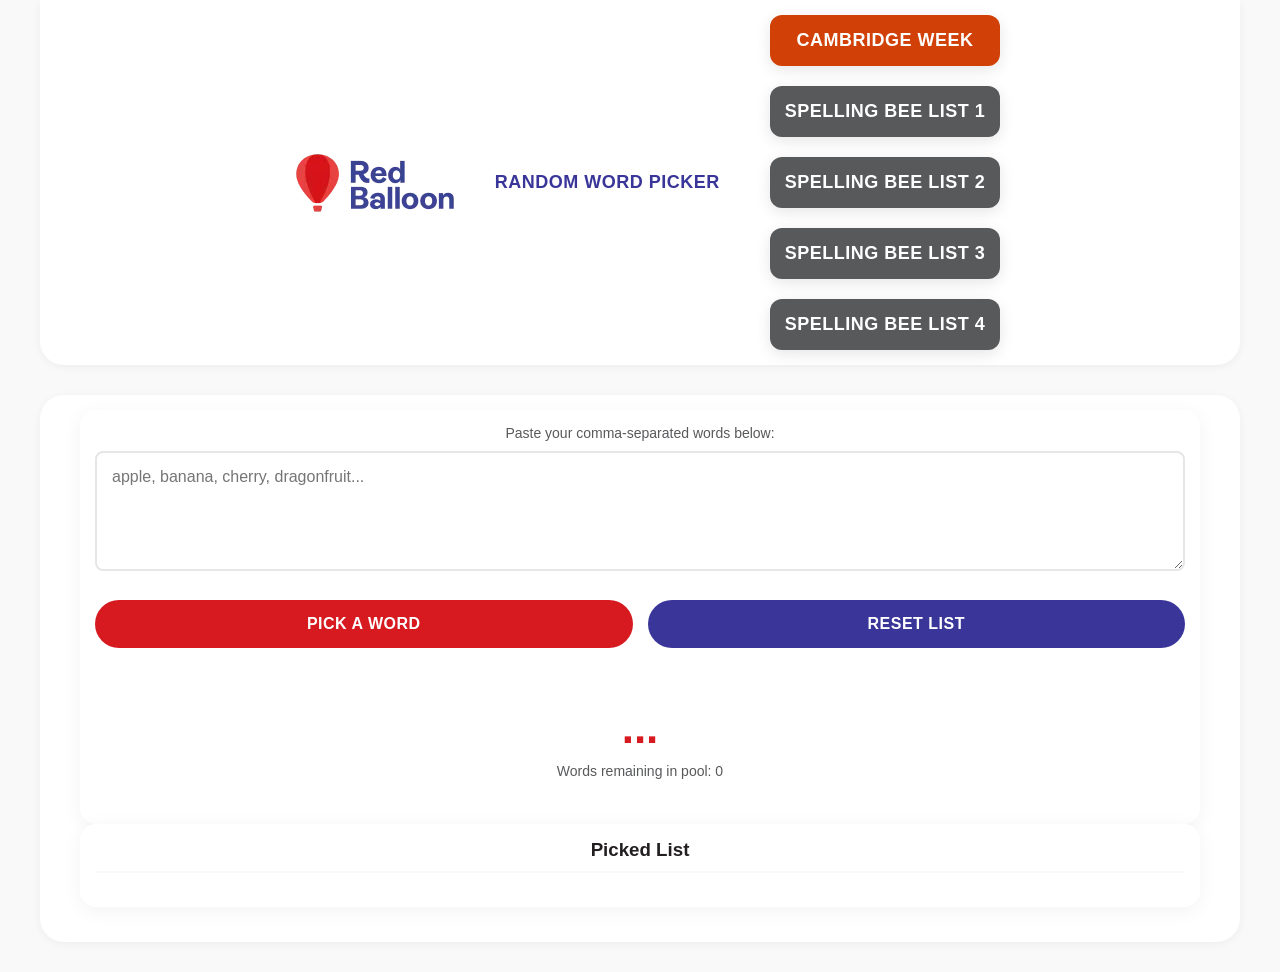
==== index.html @ e054a5a8 "Refactor HTML layout for header and home page Reorganized HTML structure by moving header and home p" ====
<!DOCTYPE html>
<html lang="en">
<head>
    <meta charset="UTF-8">
    <meta name="viewport" content="width=device-width, initial-scale=1.0">
    <title>Random Word Picker</title>
    <link rel="stylesheet" href="style.css">
</head>
<body>
    <header>
        <div class="header-logos">
            <img class="logo-rb" src="./Logo-Header.png" alt="Red Balloon Logo">
            <h1 id="header-title">Random Word Picker</h1>
            <br></br>
            <div class="menu-grid">
                <button class="menu-btn cambridge-week-btn" onclick="goToMenu('cambridge-week')">Cambridge Week</button>
                <button class="menu-btn spelling-bee-btn" onclick="goToMenu('spelling-bee-1')">Spelling Bee List 1</button>
                <button class="menu-btn spelling-bee-btn" onclick="goToMenu('spelling-bee-2')">Spelling Bee List 2</button>
                <button class="menu-btn spelling-bee-btn" onclick="goToMenu('spelling-bee-3')">Spelling Bee List 3</button>
                <button class="menu-btn spelling-bee-btn" onclick="goToMenu('spelling-bee-4')">Spelling Bee List 4</button>
            </div>
        </div>
    </header>

    <!-- HOME PAGE -->
    <div id="home-page" class="page-container">
        <div class="home-content">
            <div class="picker-section">
            <p class="instruction">Paste your comma-separated words below:</p>
            <textarea id="wordInput" placeholder="apple, banana, cherry, dragonfruit..."></textarea>
            
            <div class="controls">
                <button class="btn-pick" onclick="pickWord()">Pick a Word</button>
                <button class="btn-reset" onclick="resetPool()">Reset List</button>
            </div>

            <div id="result-container">
                <div id="result">...</div>
                <div id="counter">Words remaining in pool: 0</div>
            </div>
        </div>

        <div class="history-section">
            <h3>Picked List</h3>
            <ul id="pickedList"></ul>
        </div>
        </div>
    </div>

    <!-- MENU PAGE (Level Selection) -->
    <div id="menu-page" class="page-container" style="display: none;">
        <div class="menu-content">
            <h2 id="menu-title">Select a Level</h2>
            <div class="level-buttons" id="level-buttons-container">
                <!-- Dynamically populated -->
            </div>
            <button class="btn-back" onclick="goHome()">← Back to Home</button>
        </div>
    </div>

    <!-- PRACTICE TYPE PAGE (Practice 1, Practice 2, Championship) -->
    <div id="practice-type-page" class="page-container" style="display: none;">
        <div class="menu-content">
            <h2 id="practice-type-title">Select Practice Type</h2>
            <div class="practice-type-buttons" id="practice-type-container">
                <!-- Dynamically populated with Practice 1, Practice 2, Championship -->
            </div>
            <button class="btn-back" onclick="goToMenu(currentMenu)">← Back to Levels</button>
        </div>
    </div>

    <!-- PRACTICE PAGE (Word Picker) -->
    <div id="practice-page" class="page-container" style="display: none;">
        <div class="main-container">
            <div class="picker-section">
                <p class="instruction">Paste your comma-separated words below:</p>
                <textarea id="wordInput" placeholder="apple, banana, cherry, dragonfruit..."></textarea>
                
                <div class="controls">
                    <button class="btn-pick" onclick="pickWord()">Pick a Word</button>
                    <button class="btn-reset" onclick="resetPool()">Reset List</button>
                </div>

                <div id="result-container">
                    <div id="result">...</div>
                    <div id="counter">Words remaining in pool: 0</div>
                </div>
            </div>

            <div class="history-section">
                <h3>Picked List</h3>
                <ul id="pickedList"></ul>
            </div>
        </div>

        <div class="practice-nav">
            <button class="btn-back" id="practice-back-btn" onclick="goBackFromPractice()">← Back</button>
        </div>
    </div>

    <script>
        // ===== STATE MANAGEMENT =====
        let currentPage = 'home';
        let currentMenu = null;
        let currentLevel = null;
        let wordPool = [];
        let pickedWords = [];

        // ===== WORD LISTS DATA =====
        const wordDatabase = {
            'cambridge-week': {
                name: 'Cambridge Week',
                levels: {
                    'J1-J2': 'Big Ben, Cambridge, England, football, guards, island, king, London, marmalade, queen, rain, Shakespeare, tea, underground, Victoria, Wales, Yorkshire, Hogwarts, royal, rugby',
                    'TA-T2': 'Big Ben, Cambridge, crown, England, football, fish and chips, guards, island, king, London, marmalade, queen, rain, royal, rugby, Shakespeare, tea, underground, Victoria, Wales, Yorkshire, Hogwarts',
                    'T3-T6': 'flat, lift, lorry, biscuit, chips, crisps, holidays, queue, torch, rubber, football, trousers, petrol, chemist, postman, tube, zebra crossing, timetable, garden, dummy, nappy, tap, jumper'
                }
            },
            'spelling-bee-1': {
                name: 'Spelling Bee List 1',
                levels: {
                    'J1': {
                        'Practice 1': 'one, two, three, four, five, eight, eleven, twelve, thirteen, fourteen, fifteen, sixteen, seventeen, nineteen, twenty, brother, sister, grandfather, grandmother, dad, mum, pencil, desk, book, table',
                        'Practice 2': 'black, orange, brown, white, yellow, green T-shirt, purple crayon, red bike, blue bag, grey chair, pink sofa, watch, eraser, elephant, ice cream, umbrella, horse, cow, apple, sitting room, dining room, bathroom, bedroom, kitchen, garage',
                        'Championship': 'one, two, three, four, five, eight, eleven, twelve, thirteen, fourteen, fifteen, sixteen, seventeen, nineteen, twenty, brother, sister, grandfather, grandmother, dad, mum, pencil, desk, book, table, black, orange, brown, white, yellow, green T-shirt, purple crayon, red bike, blue bag, grey chair, pink sofa, watch, eraser, elephant, ice cream, umbrella, horse, cow, apple, sitting room, dining room, bathroom, bedroom, kitchen, garage',
                    },
                    'J2': {
                        'Practice 1': 'Sorry\, I couldn\'t put all the words in the list yet. If you would like to help, please type these list and send me them.',
                        'Practice 2': 'Sorry\, I couldn\'t put all the words in the list yet. If you would like to help, please type these list and send me them.',
                        'Championship': 'Sorry\, I couldn\'t put all the words in the list yet. If you would like to help, please type these list and send me them.'
                    },
                    'TA': {
                        'Practice 1': 'Sorry\, I couldn\'t put all the words in the list yet. If you would like to help, please type these list and send me them.',
                        'Practice 2': 'Sorry\, I couldn\'t put all the words in the list yet. If you would like to help, please type these list and send me them.',
                        'Championship': 'Sorry\, I couldn\'t put all the words in the list yet. If you would like to help, please type these list and send me them.'
                    },
                    'T1': {
                        'Practice 1': 'Sorry\, I couldn\'t put all the words in the list yet. If you would like to help, please type these list and send me them.',
                        'Practice 2': 'Sorry\, I couldn\'t put all the words in the list yet. If you would like to help, please type these list and send me them.',
                        'Championship': 'Sorry\, I couldn\'t put all the words in the list yet. If you would like to help, please type these list and send me them.'
                    },
                    'T2': {
                        'Practice 1': 'Sorry\, I couldn\'t put all the words in the list yet. If you would like to help, please type these list and send me them.',
                        'Practice 2': 'Sorry\, I couldn\'t put all the words in the list yet. If you would like to help, please type these list and send me them.',
                        'Championship': 'Sorry\, I couldn\'t put all the words in the list yet. If you would like to help, please type these list and send me them.'
                    }
                }
            },
            'spelling-bee-2': {
                name: 'Spelling Bee List 2',
                levels: {
                    'J1': {
                        'Practice 1': 'Sorry\, I couldn\'t put all the words in the list yet. If you would like to help, please type these list and send me them.',
                        'Practice 2': 'Sorry\, I couldn\'t put all the words in the list yet. If you would like to help, please type these list and send me them.',
                        'Championship': 'Sorry\, I couldn\'t put all the words in the list yet. If you would like to help, please type these list and send me them.'
                    },
                    'J2': {
                        'Practice 1': 'Sorry\, I couldn\'t put all the words in the list yet. If you would like to help, please type these list and send me them.',
                        'Practice 2': 'Sorry\, I couldn\'t put all the words in the list yet. If you would like to help, please type these list and send me them.',
                        'Championship': 'Sorry\, I couldn\'t put all the words in the list yet. If you would like to help, please type these list and send me them.'
                    },
                    'TA': {
                        'Practice 1': 'Sorry\, I couldn\'t put all the words in the list yet. If you would like to help, please type these list and send me them.',
                        'Practice 2': 'Sorry\, I couldn\'t put all the words in the list yet. If you would like to help, please type these list and send me them.',
                        'Championship': 'Sorry\, I couldn\'t put all the words in the list yet. If you would like to help, please type these list and send me them.'
                    },
                    'T1': {
                        'Practice 1': 'Sorry\, I couldn\'t put all the words in the list yet. If you would like to help, please type these list and send me them.',
                        'Practice 2': 'Sorry\, I couldn\'t put all the words in the list yet. If you would like to help, please type these list and send me them.',
                        'Championship': 'Sorry\, I couldn\'t put all the words in the list yet. If you would like to help, please type these list and send me them.'
                    },
                    'T2': {
                        'Practice 1': 'meals, sugar, throat, useful, creative, nervous, healthy, sweeter than, busier than, more dangerous, farther, worse, faster, as tasty as, as good as, more fluently than, more slowly, do badly in Science, do well in Portuguese, make friends easily, make fun of friends, take a nap, take care of, take trips to, Bruce used to work.',
                        'Practice 2': 'never used to watch, didn\'t use to be, Where did you use to live?, started writing songs, became famous, felt lonely, was a Star Trek fan, worked at Starbucks, were friends, about ten hours, over twenty songs, under eighteen years old, in the universe, in the world, on Earth, on the fifth floor, in 1983, in three weeks, on February 21st, on Monday morning, the largest hot dog, the heaviest man, the least expensive restaurant, the furthest galaxy, the worst album',
                        'Championship': 'meals, sugar, throat, useful, creative, nervous, healthy, sweeter than, busier than, more dangerous, farther, worse, faster, as tasty as, as good as, more fluently than, more slowly, do badly in Science, do well in Portuguese, make friends easily, , make fun of friends, take a nap, take care of, take trips to, Bruce used to work., never used to watch, didn\'t use to be, Where did you use to live?, started writing songs, became famous, felt lonely, was a Star Trek fan, worked at Starbucks, were friends, about ten hours, over twenty songs, under eighteen years old, in the universe, in the world, on Earth, on the fifth floor, in 1983, in three weeks, on February 21st, on Monday morning, the largest hot dog, the heaviest man, the least expensive restaurant, the furthest galaxy, the worst album'
                    }
                }
            },
            'spelling-bee-3': {
                name: 'Spelling Bee List 3',
                levels: {
                    'J1': {
                        'Practice 1': 'Sorry\, I couldn\'t put all the words in the list yet. If you would like to help, please type these list and send me them.',
                        'Practice 2': 'Sorry\, I couldn\'t put all the words in the list yet. If you would like to help, please type these list and send me them.',
                        'Championship': 'Sorry\, I couldn\'t put all the words in the list yet. If you would like to help, please type these list and send me them.'
                    },
                    'J2': {
                        'Practice 1': 'Sorry\, I couldn\'t put all the words in the list yet. If you would like to help, please type these list and send me them.',
                        'Practice 2': 'Sorry\, I couldn\'t put all the words in the list yet. If you would like to help, please type these list and send me them.',
                        'Championship': 'Sorry\, I couldn\'t put all the words in the list yet. If you would like to help, please type these list and send me them.'
                    },
                    'TA': {
                        'Practice 1': 'Sorry\, I couldn\'t put all the words in the list yet. If you would like to help, please type these list and send me them.',
                        'Practice 2': 'Sorry\, I couldn\'t put all the words in the list yet. If you would like to help, please type these list and send me them.',
                        'Championship': 'Sorry\, I couldn\'t put all the words in the list yet. If you would like to help, please type these list and send me them.'
                    },
                    'T1': {
                        'Practice 1': 'Sorry\, I couldn\'t put all the words in the list yet. If you would like to help, please type these list and send me them.',
                        'Practice 2': 'Sorry\, I couldn\'t put all the words in the list yet. If you would like to help, please type these list and send me them.',
                        'Championship': 'Sorry\, I couldn\'t put all the words in the list yet. If you would like to help, please type these list and send me them.'
                    },
                    'T2': {
                        'Practice 1': 'Sorry\, I couldn\'t put all the words in the list yet. If you would like to help, please type these list and send me them.',
                        'Practice 2': 'Sorry\, I couldn\'t put all the words in the list yet. If you would like to help, please type these list and send me them.',
                        'Championship': 'Sorry\, I couldn\'t put all the words in the list yet. If you would like to help, please type these list and send me them.'
                    }
                }
            },
            'spelling-bee-4': {
                name: 'Spelling Bee List 4',
                levels: {
                    'J1': {
                        'Practice 1': 'Sorry\, I couldn\'t put all the words in the list yet. If you would like to help, please type these list and send me them.',
                        'Practice 2': 'Sorry\, I couldn\'t put all the words in the list yet. If you would like to help, please type these list and send me them.',
                        'Championship': 'Sorry\, I couldn\'t put all the words in the list yet. If you would like to help, please type these list and send me them.'
                    },
                    'J2': {
                        'Practice 1': 'Sorry\, I couldn\'t put all the words in the list yet. If you would like to help, please type these list and send me them.',
                        'Practice 2': 'Sorry\, I couldn\'t put all the words in the list yet. If you would like to help, please type these list and send me them.',
                        'Championship': 'Sorry\, I couldn\'t put all the words in the list yet. If you would like to help, please type these list and send me them.'
                    },
                    'TA': {
                        'Practice 1': 'pinapple, papaya, apple, a lot of juice, bread, butter, cake, milkshake, carrot, cereal, cheese, French fries, chicken, egg, castle, cookie, olive oil, a ham sandwich, some pasta, chocolate powder, orange, a few potatoes, strawberry, ice cream, lettuce',
                        'Practice 2': 'sugar, a tea spoon, three boxes, fork, glass, electric bike, bag, a can, a carton on milk, packet, bowl, slice, a cup of flour, knife, day trip, guided tour, go on a cruise, sightseeing, take a boat ride, souvenir, theme park, holographic phone, self-driving car, VR glasses, cleaning robot',
                        'Championship': 'pinapple, papaya, apple, a lot of juice, bread, butter, cake, milkshake, carrot, cereal, cheese, French fries, chicken, egg, castle, cookie, olive oil, a ham sandwich, some pasta, chocolate powder, orange, a few potatoes, strawberry, ice cream, lettuce, sugar, a tea spoon, three boxes, fork, glass, electric bike, bag, a can, a carton on milk, packet, bowl, slice, a cup of flour, knife, day trip, guided tour, go on a cruise, sightseeing, take a boat ride, souvenir, theme park, holographic phone, self-driving car, VR glasses, cleaning robot'
                    },
                    'T1': {
                        'Practice 1': 'Sorry\, I couldn\'t put all the words in the list yet. If you would like to help, please type these list and send me them.',
                        'Practice 2': 'Sorry\, I couldn\'t put all the words in the list yet. If you would like to help, please type these list and send me them.',
                        'Championship': 'Sorry\, I couldn\'t put all the words in the list yet. If you would like to help, please type these list and send me them.'
                    },
                    'T2': {
                        'Practice 1': 'Sorry\, I couldn\'t put all the words in the list yet. If you would like to help, please type these list and send me them.',
                        'Practice 2': 'Sorry\, I couldn\'t put all the words in the list yet. If you would like to help, please type these list and send me them.',
                        'Championship': 'Sorry\, I couldn\'t put all the words in the list yet. If you would like to help, please type these list and send me them.'
                    }
                }
            }
        };

        // ===== PAGE NAVIGATION =====
        function showPage(pageName) {
            document.getElementById('home-page').style.display = 'none';
            document.getElementById('menu-page').style.display = 'none';
            document.getElementById('practice-type-page').style.display = 'none';
            document.getElementById('practice-page').style.display = 'none';

            if (pageName === 'home') {
                document.getElementById('home-page').style.display = 'block';
                document.getElementById('header-title').textContent = 'Random Word Picker';
            } else if (pageName === 'menu') {
                document.getElementById('menu-page').style.display = 'block';
            } else if (pageName === 'practice-type') {
                document.getElementById('practice-type-page').style.display = 'block';
            } else if (pageName === 'practice') {
                document.getElementById('practice-page').style.display = 'block';
            }

            currentPage = pageName;
        }

        function goHome() {
            showPage('home');
        }

        function goToMenu(menuId) {
            currentMenu = menuId;
            const menuData = wordDatabase[menuId];
            
            if (!menuData) {
                console.error('Menu not found:', menuId);
                return;
            }

            // Update title
            document.getElementById('menu-title').textContent = `${menuData.name} - Select a Level`;
            document.getElementById('header-title').textContent = menuData.name;

            // Generate level buttons
            const container = document.getElementById('level-buttons-container');
            container.innerHTML = '';

            for (const level in menuData.levels) {
                const btn = document.createElement('button');
                btn.className = 'level-btn';
                btn.id = `level-${level.toLowerCase().replace(/[^a-z0-9]/g, '-')}`;
                btn.textContent = level;
                // Cambridge Week goes directly to practice, others go to practice type selection
                if (menuId === 'cambridge-week') {
                    btn.onclick = () => goToPracticeFromLevel(menuId, level);
                } else {
                    btn.onclick = () => goToPracticeType(menuId, level);
                }
                container.appendChild(btn);
            }

            showPage('menu');
        }

        function goToPracticeFromLevel(menuId, level) {
            currentMenu = menuId;
            currentLevel = level;
            const menuData = wordDatabase[menuId];
            const words = menuData.levels[level];

            // Update header
            document.getElementById('header-title').textContent = `${menuData.name} - ${level}`;

            // Load words into textarea
            document.getElementById('wordInput').value = words;
            wordPool = [];
            pickedWords = [];
            document.getElementById('result').innerText = '...';
            updateUI();

            showPage('practice');
        }

        function goToPracticeType(menuId, level) {
            currentMenu = menuId;
            currentLevel = level;
            const menuData = wordDatabase[menuId];

            if (!menuData || !menuData.levels[level]) {
                console.error('Menu or level not found');
                return;
            }

            // Update title
            document.getElementById('practice-type-title').textContent = `${menuData.name} - ${level} - Select Practice Type`;
            document.getElementById('header-title').textContent = `${menuData.name} - ${level}`;

            // Generate practice type buttons
            const container = document.getElementById('practice-type-container');
            container.innerHTML = '';

            const practiceTypes = ['Practice 1', 'Practice 2', 'Championship'];
            for (const practiceType of practiceTypes) {
                const btn = document.createElement('button');
                btn.className = 'level-btn';
                btn.id = `practice-${practiceType.toLowerCase().replace(/\s+/g, '-')}`;
                btn.textContent = practiceType;
                btn.onclick = () => goToPractice(menuId, level, practiceType);
                container.appendChild(btn);
            }

            showPage('practice-type');
        }

        function goToPractice(menuId, level, practiceType) {
            currentMenu = menuId;
            currentLevel = level;
            const menuData = wordDatabase[menuId];
            const words = menuData.levels[level][practiceType];

            // Update header
            document.getElementById('header-title').textContent = `${menuData.name} - ${level} - ${practiceType}`;

            // Load words into textarea
            document.getElementById('wordInput').value = words;
            wordPool = [];
            pickedWords = [];
            document.getElementById('result').innerText = '...';
            updateUI();

            showPage('practice');
        }

        function goBackFromPractice() {
            // If Cambridge Week, go back to menu. Otherwise go back to practice type selection
            if (currentMenu === 'cambridge-week') {
                goToMenu(currentMenu);
            } else {
                goToPracticeType(currentMenu, currentLevel);
            }
        }

        // ===== WORD PICKER LOGIC =====
        function initializePool() {
            const rawText = document.getElementById('wordInput').value;
            if (!rawText.trim()) {
                wordPool = [];
                updateUI();
                return false;
            }
            
            wordPool = rawText.split(',')
                             .map(word => word.trim())
                             .filter(word => word.length > 0);
            
            pickedWords = []; 
            updateUI();
            return true;
        }

        function pickWord() {
            const resultDiv = document.getElementById('result');
            
            if (wordPool.length === 0) {
                if (pickedWords.length > 0) {
                     resultDiv.innerHTML = "<span style='color: var(--rb-text-sub); font-size: 18px;'>All words picked! Press Reset to reload.</span>";
                     return;
                 }

                const loaded = initializePool();
                if (!loaded || wordPool.length === 0) {
                    resultDiv.innerHTML = "<span style='color: var(--rb-red); font-size: 18px;'>Please enter some words first!</span>";
                    return;
                }
            }

            const randomIndex = Math.floor(Math.random() * wordPool.length);
            const selectedWord = wordPool.splice(randomIndex, 1)[0];
            
            pickedWords.push(selectedWord);
            resultDiv.innerText = selectedWord;
            updateUI();
        }

        function resetPool() {
            if(initializePool()){
                document.getElementById('result').innerText = "...";
                const resetBtn = document.querySelector('.btn-reset');
                resetBtn.innerText = "Reloaded!";
                setTimeout(() => resetBtn.innerText = "Reset List", 1000);
            }
        }

        function updateUI() {
            document.getElementById('counter').innerText = `Words remaining in pool: ${wordPool.length}`;
            
            const listElement = document.getElementById('pickedList');
            listElement.innerHTML = ''; 

            for (let i = pickedWords.length - 1; i >= 0; i--) {
                const li = document.createElement('li');
                li.innerText = pickedWords[i];
                listElement.appendChild(li);
            }
        }

        // ===== INITIALIZATION =====
        window.onload = function() {
            showPage('home');
        };
    </script>
</body>
</html>
---- style.css ----
/* CSS Variables based on the Red Balloon color palette */
        :root {
            --rb-red: #D71920;      /* Main Red from buttons/logo */
            --rb-blue: #3A3699;     /* Blue from "Bilingual School" button */
            --rb-yellow: #FABE2D;    /* Yellow from "J1-J2" button */
            --rb-light-blue: #A0D2FA;    /* Light Blue from "TA-T2" button */
            --rb-green: #28946A;     /* Green from "T3-T6" button */
            --rb-text-main: #231F20; /* Dark Grey text */
            --rb-text-sub: #58595B;  /* Lighter Grey text */
            --rb-bg-light: #F9F9F9;  /* Light background tint */
            --rb-white: #FFFFFF;
            --rb-j1: #d26f00;        /* Custom color for J1 */
            --rb-j2: #629dd2;        /* Custom color for J2 */
            --rb-ta: #25839a;        /* Custom color for TA */
            --rb-t1: #1d6b6b;        /* Custom color for T1 */
            --rb-t2: #c23253;        /* Custom color for T2 */
            --cmb-orange: #d14006;   /* Cambridge Orange */
        }

        /* Loading a clean font from Google Fonts */
        @import url('https://fonts.googleapis.com/css2?family=Poppins:wght@400;600;700&display=swap');

        * {
            box-sizing: border-box;
        }

        body {
            font-family: 'Poppins', sans-serif;
            background-color: var(--rb-bg-light);
            color: var(--rb-text-main);
            margin: 0;
            padding: 0;
            display: flex;
            flex-direction: column;
            align-items: center;
        }

        /* --- New Header Layout --- */
        header {
        width: 100%;
        background-color: var(--rb-white);
        padding: 15px 40px;
        display: flex;
        align-items: center;
        box-shadow: 0 2px 10px rgba(0, 0, 0, 0.05);
        border-bottom-left-radius: 24px;
        border-bottom-right-radius: 24px;
        max-width: 1200px;
        margin-bottom: 30px;
        flex-wrap: nowrap;
        justify-content: space-around;
        }
        
        .header-logos {
            display: flex;
            align-items: center;
            gap: 25px;
        }

        .logo-rb {
            height: 90px; /* Height adjustment for Red Balloon Logo */
            width: auto;
        }

        .logo-cambridge {
            height: 70px; /* Height adjustment for Cambridge Logo */
            width: auto;
        }

        header h1 {
            font-size: 18px;
            color: var(--rb-blue);
            margin: 0;
            font-weight: 700;
            text-transform: uppercase;
            letter-spacing: 0.5px;
        }

        /* --- Layout Container --- */
        .main-container {
            display: flex;
            gap: 30px;
            max-width: 1200px;
            width: 100%;
            padding: 20px 0px 0px 0px;
        }

        /* --- Input & Controller Section --- */
        .picker-section {
            flex: 2;
            background: var(--rb-white);
            padding: 15px;
            border-radius: 16px;
            box-shadow: 0 4px 20px rgba(0,0,0,0.05);
        }

        p.instruction {
            color: var(--rb-text-sub);
            font-size: 14px;
            margin-top: 0;
            margin-bottom: 10px;
        }

        textarea {
            width: 100%;
            height: 120px;
            padding: 15px;
            border: 2px solid #E6E6E6;
            border-radius: 8px;
            box-sizing: border-box;
            font-size: 16px;
            font-family: inherit;
            resize: vertical;
            transition: border-color 0.2s;
        }

        textarea:focus {
            outline: none;
            border-color: var(--rb-blue);
        }

        .controls {
            margin: 25px 0;
            display: flex;
            gap: 15px;
        }

        button {
            flex: 1;
            padding: 15px;
            font-size: 16px;
            font-family: inherit;
            border: none;
            border-radius: 30px; /* Rounded pill shape */
            cursor: pointer;
            font-weight: 600;
            text-transform: uppercase;
            letter-spacing: 0.5px;
            transition: all 0.2s ease;
        }

        .btn-pick {
            background-color: var(--rb-red);
            color: var(--rb-white);
        }
        .btn-pick:hover {
            background-color: #b5151b;
            transform: translateY(-2px);
        }
        
        .btn-reset {
            background-color: var(--rb-blue);
            color: var(--rb-white);
        }
        .btn-reset:hover {
            background-color: #2e2a7a;
            transform: translateY(-2px);
        }
        
        .btn-levelJ1-J2 {
            background-color: var(--rb-yellow);
            color: var(--rb-white);
            margin:0 5px;
        }
        .btn-levelJ1-J2:hover {
            background-color: #e0a928;
            transform: translateY(-2px);
        }
        .btn-levelTA-T2 {
            background-color: var(--rb-light-blue);
            color: var(--rb-white);
            margin:0 5px;
        }
        .btn-levelTA-T2:hover {
            background-color: #8fbce0;
            transform: translateY(-2px);
        }
        .btn-levelT3-T6 {
            background-color: var(--rb-green);
            color: var(--rb-white);
            margin:0 5px;
        }
        .btn-levelT3-T6:hover {
            background-color: #22833f;
            transform: translateY(-2px);
        }

        #result-container {
            margin-top: 20px;
            text-align: center;
            padding: 30px 20px;
            background-color: var(--rb-white);
            border-radius: 12px;
        }

        #result {
            font-size: 44px;
            font-weight: 700;
            color: var(--rb-red);
            word-wrap: break-word;
            margin-bottom: 10px;
        }

        #counter {
            font-size: 14px;
            color: var(--rb-text-sub);
            font-weight: 400;
        }

        /* --- Picked List Sidebar --- */
        .history-section {
            flex: 1;
            background: var(--rb-white);
            padding: 15px;
            border-radius: 16px;
            box-shadow: 0 4px 20px rgba(0,0,0,0.05);
            display: flex;
            flex-direction: column;
        }

        .history-section h3 {
            color: var(--rb-text-main);
            margin-top: 0;
            font-weight: 600;
            border-bottom: 2px solid var(--rb-bg-light);
            padding-bottom: 10px;
        }

        #pickedList {
            list-style-type: none;
            padding: 0;
            margin: 0;
            overflow-y: auto;
            max-height: 400px;
        }

        #pickedList li {
            padding: 10px 15px;
            border-bottom: 1px solid #EEEEEE;
            color: var(--rb-text-sub);
            font-size: 15px;
            display: flex;
            align-items: center;
        }

        #pickedList li:last-child {
            border-bottom: none;
        }

        #pickedList li::before {
            content: "✓";
            color: var(--rb-red);
            font-weight: bold;
            margin-right: 12px;
        }

        /* ===== HOME PAGE STYLES ===== */
        .page-container {
            width: 100%;
            padding: 0 40px 40px 40px;
            display: flex;
            justify-content: center;
            background-color: var(--rb-white);
            padding: 15px 40px;
            display: flex;
            align-items: center;
            box-shadow: 0 2px 10px rgba(0, 0, 0, 0.05);
            border-radius: 24px;
            max-width: 1200px;
            margin-bottom: 30px;
            flex-wrap: nowrap;
            justify-content: space-around;
        }

        .home-content {
            max-width: 1200px;
            width: 100%;
            text-align: center;
            margin: 0 0 20px;
        }

        .home-content h2 {
            font-size: 32px;
            color: var(--rb-blue);
            font-weight: 700;
            margin: 10px 0 20px;
        }

        .menu-grid {
            display: grid;
            grid-template-columns: repeat(auto-fit, minmax(200px, 1fr));
            gap: 20px;
            margin: 0 auto;
        }

        .menu-btn {
            padding: 15px;
            font-size: 18px;
            font-family: inherit;
            border: none;
            border-radius: 12px;
            cursor: pointer;
            font-weight: 600;
            text-transform: uppercase;
            letter-spacing: 0.5px;
            transition: all 0.3s ease;
            color: var(--rb-white);
            box-shadow: 0 4px 15px rgba(0,0,0,0.1);
        }

        .cambridge-week-btn {
            background: var(--cmb-orange);
        }

        .cambridge-week-btn:hover {
            transform: translateY(-4px);
            box-shadow: 0 6px 20px rgba(0,0,0,0.15);
        }

        .spelling-bee-btn {
            background:  var(--rb-text-sub);
        }

        .spelling-bee-btn:hover {
            transform: translateY(-4px);
            box-shadow: 0 6px 20px rgba(0,0,0,0.15);
        }

        /* ===== MENU PAGE STYLES ===== */
        .menu-content {
            max-width: 1000px;
            width: 100%;
            background: var(--rb-white);
            border-radius: 16px;
        }

        .menu-content h2 {
            font-size: 24px;
            color: var(--rb-blue);
            font-weight: 700;
            text-align: center;
        }

        .level-buttons {
            display: grid;
            grid-template-columns: repeat(auto-fit, minmax(150px, 1fr));
            gap: 15px;
            margin-bottom: 30px;
        }

        .practice-type-buttons {
            display: grid;
            grid-template-columns: repeat(auto-fit, minmax(150px, 1fr));
            gap: 15px;
            margin-bottom: 30px;
        }

        .level-btn {
            padding: 20px 15px;
            font-size: 16px;
            font-family: inherit;
            background-color: var(--rb-white);
            color: var(--rb-blue);
            border-radius: 8px;
            cursor: pointer;
            font-weight: 600;
            text-transform: uppercase;
            letter-spacing: 0.5px;
            transition: all 0.2s ease;
        }

        .level-btn:hover {
            background-color: var(--rb-blue);
            color: var(--rb-white);
            transform: translateY(-2px);
        }/* Specific styles for each level button */
        #level-j1-j2 {
            background-color: var(--rb-yellow);
            color: var(--rb-white);
        }
        #level-j1-j2:hover {
            background-color: #e0a928;
        }
        #level-ta-t2 {
            background-color: var(--rb-light-blue);
            color: var(--rb-white);
        }
        #level-ta-t2:hover {
            background-color: #8fbce0;
        }

        #level-t3-t6 {
            background-color: var(--rb-green);
            color: var(--rb-white);
        }
        #level-t3-t6:hover {
            background-color: #22833f;
        }
        #level-j1 {
            background-color: var(--rb-j1);
            color: var(--rb-white);
        }
        #level-j1:hover {
            background-color: #e0a928;
        }

        #level-j2 {
            background-color: var(--rb-j2);
            color: var(--rb-white);
        }
        #level-j2:hover {
            background-color: #e0a928;
        }

        #level-ta {
            background-color: var(--rb-ta);
            color: var(--rb-white);
        }
        #level-ta:hover {
            background-color: #8fbce0;
        }

        #level-t1 {
            background-color: var(--rb-t1);
            color: var(--rb-white);
        }
        #level-t1:hover {
            background-color: #5d4fa8;
        }

        #level-t2 {
            background-color: var(--rb-t2);
            color: var(--rb-white);
        }
        #level-t2:hover {
            background-color: #2e2a7a;
        }

        /* ===== BACK BUTTON STYLES ===== */
        .btn-back {
            width: 100%;
            margin-bottom: 20px;
            padding: 15px;
            font-size: 16px;
            font-family: inherit;
            border: none;
            border-radius: 30px;
            background-color: var(--rb-red);
            color: var(--rb-white);
            cursor: pointer;
            font-weight: 600;
            text-transform: uppercase;
            letter-spacing: 0.5px;
            transition: all 0.2s ease;
        }

        .btn-back:hover {
            background-color: var(--rb-text-main);
            transform: translateY(-2px);
        }

        .practice-nav {
            max-width: 1200px;
            width: 100%;
            margin: 20px auto 0;
            padding: 0 40px;
        }
        #practice-practice-1 {
            background-color: var(--rb-yellow);
            color: var(--rb-white);
        }
        #practice-practice-2 {
            background-color: var(--rb-light-blue);
            color: var(--rb-white);
        }
        #practice-championship {
            background-color: var(--rb-green);
            color: var(--rb-white);
        }

        /* Mobile Responsive adjustments */
        @media (max-width: 768px) {
            header {
                flex-direction: column;
                gap: 15px;
                text-align: center;
                border-radius: 0;
            }
            .logo-rb {
            height: 45px; /* Height adjustment for Red Balloon Logo */
            width: auto;
            }

            .logo-cambridge {
            height: 45px; /* Height adjustment for Cambridge Logo */
            width: auto;
            }
            .main-container {
                flex-direction: column;
                padding: 20px;
            }
            .menu-grid {
                grid-template-columns: 1fr;
            }
            .level-buttons {
                grid-template-columns: 1fr;
            }
            .menu-content {
                padding: 20px;
            }
            
        }
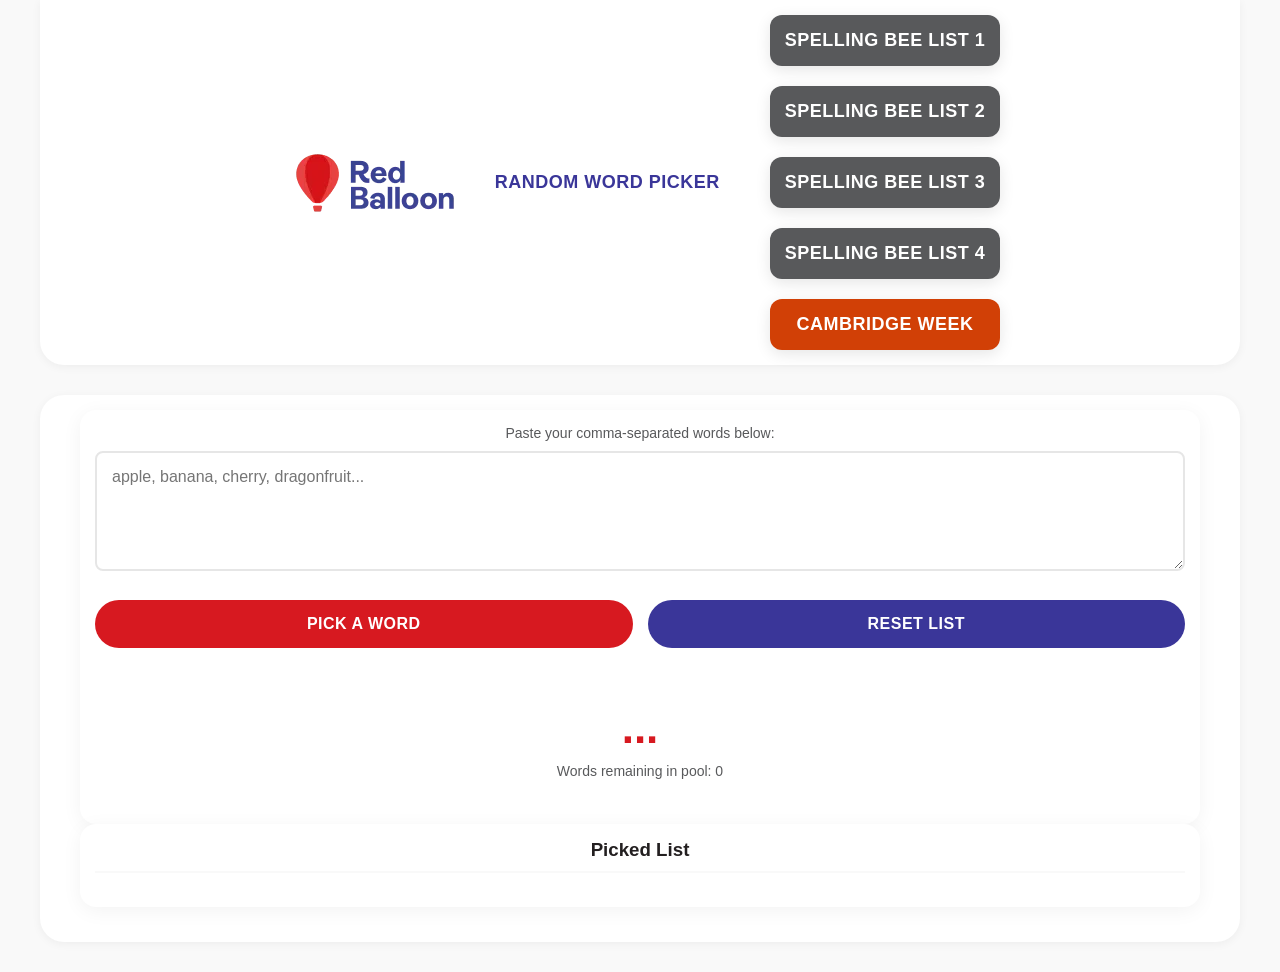
==== commit f1a3776f: "Reorder Cambridge Week button" ====
--- a/index.html
+++ b/index.html
@@ -13,11 +13,11 @@
             <h1 id="header-title">Random Word Picker</h1>
             <br></br>
             <div class="menu-grid">
-                <button class="menu-btn cambridge-week-btn" onclick="goToMenu('cambridge-week')">Cambridge Week</button>
                 <button class="menu-btn spelling-bee-btn" onclick="goToMenu('spelling-bee-1')">Spelling Bee List 1</button>
                 <button class="menu-btn spelling-bee-btn" onclick="goToMenu('spelling-bee-2')">Spelling Bee List 2</button>
                 <button class="menu-btn spelling-bee-btn" onclick="goToMenu('spelling-bee-3')">Spelling Bee List 3</button>
                 <button class="menu-btn spelling-bee-btn" onclick="goToMenu('spelling-bee-4')">Spelling Bee List 4</button>
+                <button class="menu-btn cambridge-week-btn" onclick="goToMenu('cambridge-week')">Cambridge Week</button>
             </div>
         </div>
     </header>
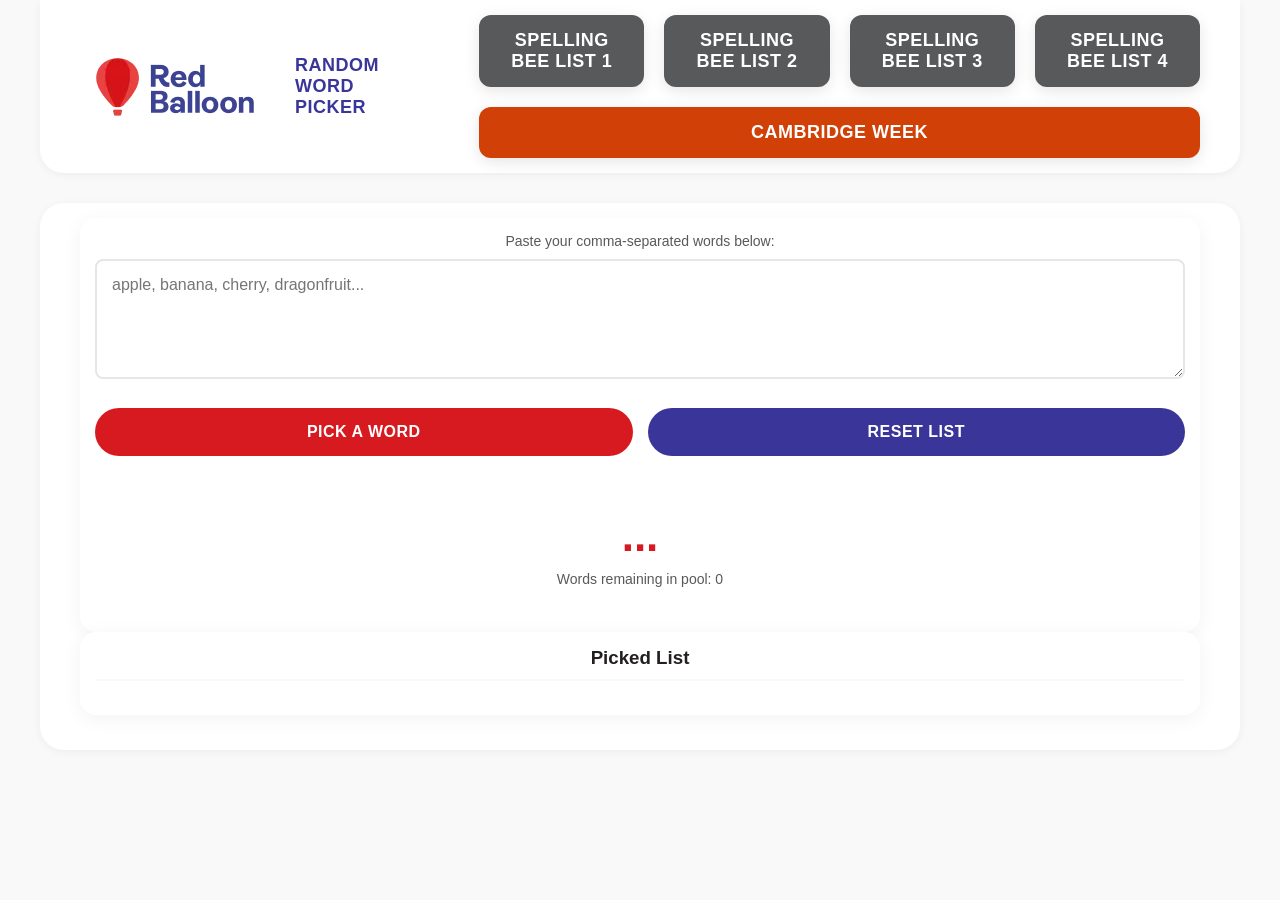
==== commit c37c2f37: "test" ====
--- a/index.html
+++ b/index.html
@@ -74,7 +74,7 @@
         <div class="main-container">
             <div class="picker-section">
                 <p class="instruction">Paste your comma-separated words below:</p>
-                <textarea id="wordInput" placeholder="apple, banana, cherry, dragonfruit..."></textarea>
+                <textarea id="practiceWordInput" placeholder="apple, banana, cherry, dragonfruit..."></textarea>
                 
                 <div class="controls">
                     <button class="btn-pick" onclick="pickWord()">Pick a Word</button>
@@ -82,14 +82,14 @@
                 </div>
 
                 <div id="result-container">
-                    <div id="result">...</div>
-                    <div id="counter">Words remaining in pool: 0</div>
+                    <div id="practiceResult">...</div>
+                    <div id="practiceCounter">Words remaining in pool: 0</div>
                 </div>
             </div>
 
             <div class="history-section">
                 <h3>Picked List</h3>
-                <ul id="pickedList"></ul>
+                <ul id="practicePickedList"></ul>
             </div>
         </div>
 
@@ -238,26 +238,90 @@
             }
         };
 
-        // ===== PAGE NAVIGATION =====
-        function showPage(pageName) {
-            document.getElementById('home-page').style.display = 'none';
-            document.getElementById('menu-page').style.display = 'none';
-            document.getElementById('practice-type-page').style.display = 'none';
-            document.getElementById('practice-page').style.display = 'none';
-
-            if (pageName === 'home') {
-                document.getElementById('home-page').style.display = 'block';
-                document.getElementById('header-title').textContent = 'Random Word Picker';
-            } else if (pageName === 'menu') {
-                document.getElementById('menu-page').style.display = 'block';
-            } else if (pageName === 'practice-type') {
-                document.getElementById('practice-type-page').style.display = 'block';
-            } else if (pageName === 'practice') {
-                document.getElementById('practice-page').style.display = 'block';
-            }
-
-            currentPage = pageName;
+        // ===== AJUDA PARA IDENTIFICAR ELEMENTOS ATUAIS =====
+function getActiveElements() {
+    // Se estivermos na página de prática, usa os IDs com o prefixo 'practice'
+    if (currentPage === 'practice') {
+        return {
+            input: document.getElementById('practiceWordInput'),
+            result: document.getElementById('practiceResult'),
+            counter: document.getElementById('practiceCounter'),
+            list: document.getElementById('practicePickedList')
+        };
+    } 
+    // Caso contrário, usa os IDs da Home
+    return {
+        input: document.getElementById('wordInput'),
+        result: document.getElementById('result'),
+        counter: document.getElementById('counter'),
+        list: document.getElementById('pickedList')
+    };
+}
+
+// ===== WORD PICKER LOGIC =====
+function initializePool() {
+    const els = getActiveElements();
+    const rawText = els.input.value;
+    
+    if (!rawText.trim()) {
+        wordPool = [];
+        updateUI();
+        return false;
+    }
+    
+    wordPool = rawText.split(',').map(word => word.trim()).filter(word => word.length > 0);
+    pickedWords = []; 
+    updateUI();
+    return true;
+}
+
+function pickWord() {
+    const els = getActiveElements();
+    
+    if (wordPool.length === 0) {
+        if (pickedWords.length > 0) {
+             els.result.innerHTML = "<span style='color: var(--rb-text-sub); font-size: 18px;'>All words picked! Press Reset to reload.</span>";
+             return;
         }
+        const loaded = initializePool();
+        if (!loaded) return;
+    }
+ 
+    const randomIndex = Math.floor(Math.random() * wordPool.length);
+    const selectedWord = wordPool.splice(randomIndex, 1)[0];
+    
+    pickedWords.push(selectedWord);
+    els.result.innerText = selectedWord;
+    updateUI();
+}
+
+function resetPool() {
+    if(initializePool()){
+        const els = getActiveElements();
+        els.result.innerText = "...";
+    }
+}
+
+function updateUI() {
+    const els = getActiveElements();
+    els.counter.innerText = `Words remaining in pool: ${wordPool.length}`;
+    
+    els.list.innerHTML = ''; 
+    for (let i = pickedWords.length - 1; i >= 0; i--) {
+        const li = document.createElement('li');
+        li.innerText = pickedWords[i];
+        els.list.appendChild(li);
+    }
+}
+
+// ===== NAVEGAÇÃO (Mantendo o que já funcionava) =====
+function showPage(pageName) {
+    currentPage = pageName; // Atualiza a variável global de controle
+    document.getElementById('home-page').style.display = (pageName === 'home') ? 'block' : 'none';
+    document.getElementById('menu-page').style.display = (pageName === 'menu') ? 'block' : 'none';
+    document.getElementById('practice-type-page').style.display = (pageName === 'practice-type') ? 'block' : 'none';
+    document.getElementById('practice-page').style.display = (pageName === 'practice') ? 'block' : 'none';
+}
 
         function goHome() {
             showPage('home');
@@ -266,15 +330,7 @@
         function goToMenu(menuId) {
             currentMenu = menuId;
             const menuData = wordDatabase[menuId];
-            
-            if (!menuData) {
-                console.error('Menu not found:', menuId);
-                return;
-            }
-
-            // Update title
             document.getElementById('menu-title').textContent = `${menuData.name} - Select a Level`;
-            document.getElementById('header-title').textContent = menuData.name;
 
             // Generate level buttons
             const container = document.getElementById('level-buttons-container');
@@ -283,166 +339,40 @@
             for (const level in menuData.levels) {
                 const btn = document.createElement('button');
                 btn.className = 'level-btn';
-                btn.id = `level-${level.toLowerCase().replace(/[^a-z0-9]/g, '-')}`;
                 btn.textContent = level;
-                // Cambridge Week goes directly to practice, others go to practice type selection
-                if (menuId === 'cambridge-week') {
-                    btn.onclick = () => goToPracticeFromLevel(menuId, level);
-                } else {
-                    btn.onclick = () => goToPracticeType(menuId, level);
-                }
+                btn.onclick = () => (menuId === 'cambridge-week') ? goToPractice(menuId, level, null) : goToPracticeType(menuId, level);
                 container.appendChild(btn);
-            }
-
-            showPage('menu');
         }
-
-        function goToPracticeFromLevel(menuId, level) {
-            currentMenu = menuId;
-            currentLevel = level;
-            const menuData = wordDatabase[menuId];
-            const words = menuData.levels[level];
-
-            // Update header
-            document.getElementById('header-title').textContent = `${menuData.name} - ${level}`;
-
-            // Load words into textarea
-            document.getElementById('wordInput').value = words;
-            wordPool = [];
-            pickedWords = [];
-            document.getElementById('result').innerText = '...';
-            updateUI();
-
-            showPage('practice');
-        }
-
-        function goToPracticeType(menuId, level) {
-            currentMenu = menuId;
-            currentLevel = level;
-            const menuData = wordDatabase[menuId];
-
-            if (!menuData || !menuData.levels[level]) {
-                console.error('Menu or level not found');
-                return;
-            }
-
-            // Update title
-            document.getElementById('practice-type-title').textContent = `${menuData.name} - ${level} - Select Practice Type`;
-            document.getElementById('header-title').textContent = `${menuData.name} - ${level}`;
-
-            // Generate practice type buttons
-            const container = document.getElementById('practice-type-container');
-            container.innerHTML = '';
-
-            const practiceTypes = ['Practice 1', 'Practice 2', 'Championship'];
-            for (const practiceType of practiceTypes) {
-                const btn = document.createElement('button');
-                btn.className = 'level-btn';
-                btn.id = `practice-${practiceType.toLowerCase().replace(/\s+/g, '-')}`;
-                btn.textContent = practiceType;
-                btn.onclick = () => goToPractice(menuId, level, practiceType);
-                container.appendChild(btn);
-            }
-
-            showPage('practice-type');
-        }
-
-        function goToPractice(menuId, level, practiceType) {
-            currentMenu = menuId;
-            currentLevel = level;
-            const menuData = wordDatabase[menuId];
-            const words = menuData.levels[level][practiceType];
-
-            // Update header
-            document.getElementById('header-title').textContent = `${menuData.name} - ${level} - ${practiceType}`;
-
-            // Load words into textarea
-            document.getElementById('wordInput').value = words;
-            wordPool = [];
-            pickedWords = [];
-            document.getElementById('result').innerText = '...';
-            updateUI();
-
-            showPage('practice');
-        }
-
-        function goBackFromPractice() {
-            // If Cambridge Week, go back to menu. Otherwise go back to practice type selection
-            if (currentMenu === 'cambridge-week') {
-                goToMenu(currentMenu);
-            } else {
-                goToPracticeType(currentMenu, currentLevel);
-            }
-        }
-
-        // ===== WORD PICKER LOGIC =====
-        function initializePool() {
-            const rawText = document.getElementById('wordInput').value;
-            if (!rawText.trim()) {
-                wordPool = [];
-                updateUI();
-                return false;
-            }
-            
-            wordPool = rawText.split(',')
-                             .map(word => word.trim())
-                             .filter(word => word.length > 0);
-            
-            pickedWords = []; 
-            updateUI();
-            return true;
-        }
-
-        function pickWord() {
-            const resultDiv = document.getElementById('result');
-            
-            if (wordPool.length === 0) {
-                if (pickedWords.length > 0) {
-                     resultDiv.innerHTML = "<span style='color: var(--rb-text-sub); font-size: 18px;'>All words picked! Press Reset to reload.</span>";
-                     return;
-                 }
-
-                const loaded = initializePool();
-                if (!loaded || wordPool.length === 0) {
-                    resultDiv.innerHTML = "<span style='color: var(--rb-red); font-size: 18px;'>Please enter some words first!</span>";
-                    return;
-                }
-            }
-
-            const randomIndex = Math.floor(Math.random() * wordPool.length);
-            const selectedWord = wordPool.splice(randomIndex, 1)[0];
-            
-            pickedWords.push(selectedWord);
-            resultDiv.innerText = selectedWord;
-            updateUI();
-        }
-
-        function resetPool() {
-            if(initializePool()){
-                document.getElementById('result').innerText = "...";
-                const resetBtn = document.querySelector('.btn-reset');
-                resetBtn.innerText = "Reloaded!";
-                setTimeout(() => resetBtn.innerText = "Reset List", 1000);
-            }
-        }
-
-        function updateUI() {
-            document.getElementById('counter').innerText = `Words remaining in pool: ${wordPool.length}`;
-            
-            const listElement = document.getElementById('pickedList');
-            listElement.innerHTML = ''; 
-
-            for (let i = pickedWords.length - 1; i >= 0; i--) {
-                const li = document.createElement('li');
-                li.innerText = pickedWords[i];
-                listElement.appendChild(li);
-            }
-        }
-
-        // ===== INITIALIZATION =====
-        window.onload = function() {
-            showPage('home');
-        };
-    </script>
+        showPage('menu');
+    }
+    function goToPracticeType(menuId, level) {
+        currentLevel = level;
+        const container = document.getElementById('practice-type-container');
+        container.innerHTML = '';
+        ['Practice 1', 'Practice 2', 'Championship'].forEach(type => {
+        const btn = document.createElement('button');
+            btn.className = 'level-btn';
+            btn.textContent = type;
+            btn.onclick = () => goToPractice(menuId, level, type);
+            container.appendChild(btn);
+        });
+        showPage('practice-type');
+    }
+        function goToPractice(menuId, level, type) {
+        currentMenu = menuId;
+        const words = type ? wordDatabase[menuId].levels[level][type] : wordDatabase[menuId].levels[level];
+        
+        showPage('practice');
+        // Agora usamos getActiveElements para garantir que vamos escrever no textarea correto
+        const els = getActiveElements();
+        els.input.value = words;
+        wordPool = [];
+        pickedWords = [];
+        els.result.innerText = '...';
+        updateUI();
+    }
+function goBackFromPractice() {
+        (currentMenu === 'cambridge-week') ? goToMenu(currentMenu) : goToPracticeType(currentMenu, currentLevel);
+    };</script>
 </body>
 </html>
--- a/style.css
+++ b/style.css
@@ -287,8 +287,9 @@
         }
 
         .menu-grid {
-            display: grid;
-            grid-template-columns: repeat(auto-fit, minmax(200px, 1fr));
+            display: flex;
+            flex-wrap: wrap;
+            flex-direction: row;
             gap: 20px;
             margin: 0 auto;
         }
@@ -502,6 +503,10 @@
             .menu-grid {
                 grid-template-columns: 1fr;
             }
+            .menu-btn {
+            padding: 5px;
+            font-size: 10px;
+            }
             .level-buttons {
                 grid-template-columns: 1fr;
             }
@@ -509,4 +514,4 @@
                 padding: 20px;
             }
             
-        }+        }
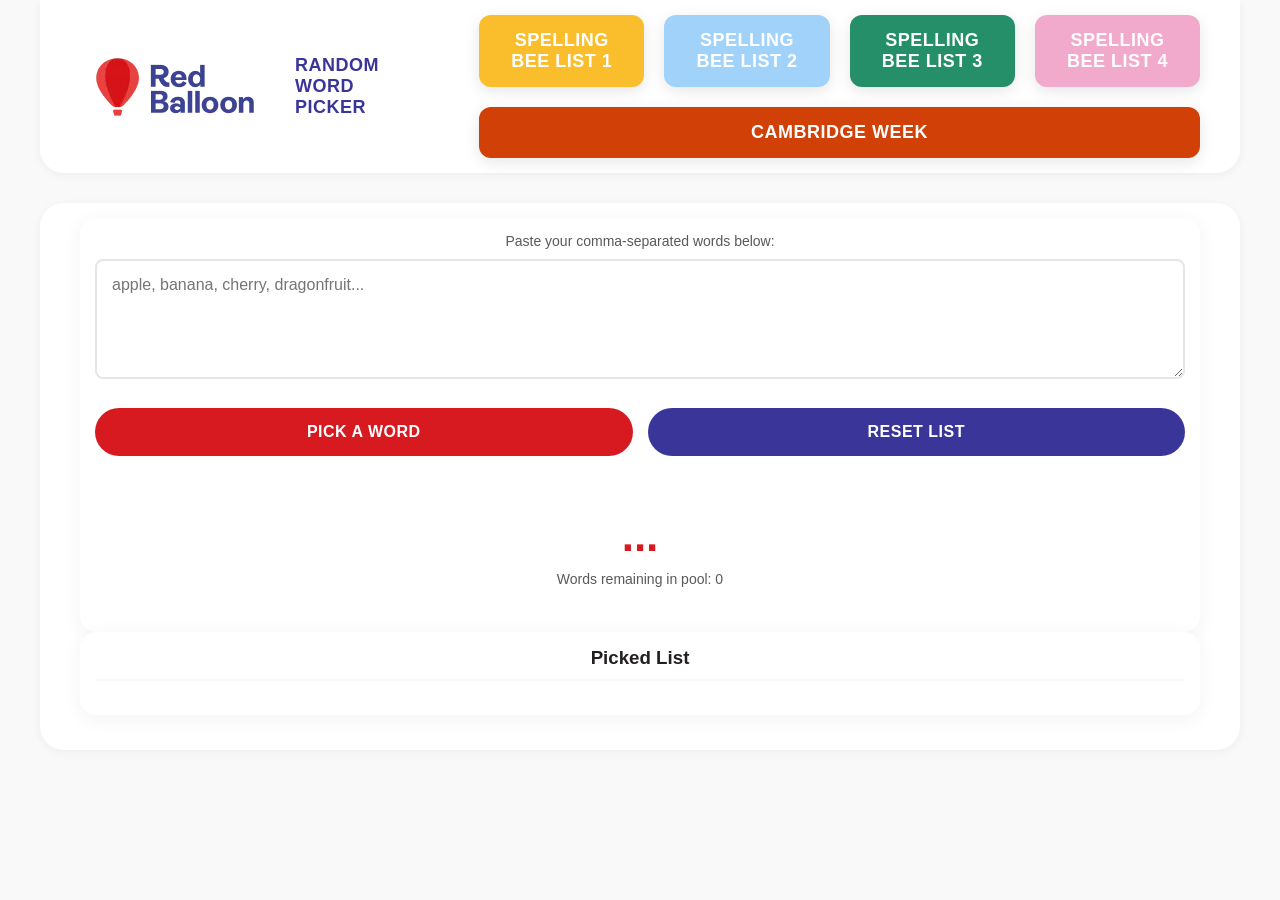
==== commit 7e2b9a0b: "Lists J1" ====
--- a/index.html
+++ b/index.html
@@ -13,10 +13,10 @@
             <h1 id="header-title">Random Word Picker</h1>
             <br></br>
             <div class="menu-grid">
-                <button class="menu-btn spelling-bee-btn" onclick="goToMenu('spelling-bee-1')">Spelling Bee List 1</button>
-                <button class="menu-btn spelling-bee-btn" onclick="goToMenu('spelling-bee-2')">Spelling Bee List 2</button>
-                <button class="menu-btn spelling-bee-btn" onclick="goToMenu('spelling-bee-3')">Spelling Bee List 3</button>
-                <button class="menu-btn spelling-bee-btn" onclick="goToMenu('spelling-bee-4')">Spelling Bee List 4</button>
+                <button class="menu-btn spelling-bee-btn list1" onclick="goToMenu('spelling-bee-1')">Spelling Bee List 1</button>
+                <button class="menu-btn spelling-bee-btn list2" onclick="goToMenu('spelling-bee-2')">Spelling Bee List 2</button>
+                <button class="menu-btn spelling-bee-btn list3" onclick="goToMenu('spelling-bee-3')">Spelling Bee List 3</button>
+                <button class="menu-btn spelling-bee-btn list4" onclick="goToMenu('spelling-bee-4')">Spelling Bee List 4</button>
                 <button class="menu-btn cambridge-week-btn" onclick="goToMenu('cambridge-week')">Cambridge Week</button>
             </div>
         </div>
@@ -122,27 +122,27 @@
                     'J1': {
                         'Practice 1': 'one, two, three, four, five, eight, eleven, twelve, thirteen, fourteen, fifteen, sixteen, seventeen, nineteen, twenty, brother, sister, grandfather, grandmother, dad, mum, pencil, desk, book, table',
                         'Practice 2': 'black, orange, brown, white, yellow, green T-shirt, purple crayon, red bike, blue bag, grey chair, pink sofa, watch, eraser, elephant, ice cream, umbrella, horse, cow, apple, sitting room, dining room, bathroom, bedroom, kitchen, garage',
-                        'Championship': 'one, two, three, four, five, eight, eleven, twelve, thirteen, fourteen, fifteen, sixteen, seventeen, nineteen, twenty, brother, sister, grandfather, grandmother, dad, mum, pencil, desk, book, table, black, orange, brown, white, yellow, green T-shirt, purple crayon, red bike, blue bag, grey chair, pink sofa, watch, eraser, elephant, ice cream, umbrella, horse, cow, apple, sitting room, dining room, bathroom, bedroom, kitchen, garage',
+                        'Championship': ''
                     },
                     'J2': {
-                        'Practice 1': 'Sorry\, I couldn\'t put all the words in the list yet. If you would like to help, please type these list and send me them.',
-                        'Practice 2': 'Sorry\, I couldn\'t put all the words in the list yet. If you would like to help, please type these list and send me them.',
-                        'Championship': 'Sorry\, I couldn\'t put all the words in the list yet. If you would like to help, please type these list and send me them.'
+                        'Practice 1': 'favourite food, vegetables, meat, fish, bread, rice, potato, milk, cheese, yogurt, beans, cereal, fruit juice, tea, breakfast, lunch, dinner, hot dog, chocolate cake, vanilla milkshake, tuna sandwich, strawberry ice cream, French fries',
+                        'Practice 2': 'biscuits, some tomatoes, sweater, sunglasses, mobile phone, stereo, trainers, jeans, thirty-three, forty-four, fifty-five, sixty-six, seventy-seven, eighty-eight, ninety-nine, one hundred, Do you like pasta?, Anything else?, No\, thanks., You\'re welcome., How much is it?, It\'s cheap., It\'s expensive.',
+                        'Championship': ''
                     },
                     'TA': {
                         'Practice 1': 'Sorry\, I couldn\'t put all the words in the list yet. If you would like to help, please type these list and send me them.',
                         'Practice 2': 'Sorry\, I couldn\'t put all the words in the list yet. If you would like to help, please type these list and send me them.',
-                        'Championship': 'Sorry\, I couldn\'t put all the words in the list yet. If you would like to help, please type these list and send me them.'
+                        'Championship': ''
                     },
                     'T1': {
                         'Practice 1': 'Sorry\, I couldn\'t put all the words in the list yet. If you would like to help, please type these list and send me them.',
                         'Practice 2': 'Sorry\, I couldn\'t put all the words in the list yet. If you would like to help, please type these list and send me them.',
-                        'Championship': 'Sorry\, I couldn\'t put all the words in the list yet. If you would like to help, please type these list and send me them.'
+                        'Championship': ''
                     },
                     'T2': {
                         'Practice 1': 'Sorry\, I couldn\'t put all the words in the list yet. If you would like to help, please type these list and send me them.',
                         'Practice 2': 'Sorry\, I couldn\'t put all the words in the list yet. If you would like to help, please type these list and send me them.',
-                        'Championship': 'Sorry\, I couldn\'t put all the words in the list yet. If you would like to help, please type these list and send me them.'
+                        'Championship': ''
                     }
                 }
             },
@@ -150,29 +150,29 @@
                 name: 'Spelling Bee List 2',
                 levels: {
                     'J1': {
-                        'Practice 1': 'Sorry\, I couldn\'t put all the words in the list yet. If you would like to help, please type these list and send me them.',
-                        'Practice 2': 'Sorry\, I couldn\'t put all the words in the list yet. If you would like to help, please type these list and send me them.',
-                        'Championship': 'Sorry\, I couldn\'t put all the words in the list yet. If you would like to help, please type these list and send me them.'
+                        'Practice 1': 'favourite food, vegetables, meat, fish, bread, rice, potato, milk, cheese, yogurt, beans, cereal, fruit juice, tea, breakfast, lunch, dinner, hot dog, chocolate cake, vanilla milkshake, tuna sandwich, strawberry ice cream, French fries',
+                        'Practice 2': 'biscuits, some tomatoes, sweater, sunglasses, mobile phone, stereo, trainers, jeans, thirty-three, forty-four, fifty-five, sixty-six, seventy-seven, eighty-eight, ninety-nine, one hundred, Do you like pasta?, Anything else?, No\, thanks., You\'re welcome., How much is it?, It\'s cheap., It\'s expensive.',
+                        'Championship': ''
                     },
                     'J2': {
                         'Practice 1': 'Sorry\, I couldn\'t put all the words in the list yet. If you would like to help, please type these list and send me them.',
                         'Practice 2': 'Sorry\, I couldn\'t put all the words in the list yet. If you would like to help, please type these list and send me them.',
-                        'Championship': 'Sorry\, I couldn\'t put all the words in the list yet. If you would like to help, please type these list and send me them.'
+                        'Championship': ''
                     },
                     'TA': {
                         'Practice 1': 'Sorry\, I couldn\'t put all the words in the list yet. If you would like to help, please type these list and send me them.',
                         'Practice 2': 'Sorry\, I couldn\'t put all the words in the list yet. If you would like to help, please type these list and send me them.',
-                        'Championship': 'Sorry\, I couldn\'t put all the words in the list yet. If you would like to help, please type these list and send me them.'
+                        'Championship': ''
                     },
                     'T1': {
                         'Practice 1': 'Sorry\, I couldn\'t put all the words in the list yet. If you would like to help, please type these list and send me them.',
                         'Practice 2': 'Sorry\, I couldn\'t put all the words in the list yet. If you would like to help, please type these list and send me them.',
-                        'Championship': 'Sorry\, I couldn\'t put all the words in the list yet. If you would like to help, please type these list and send me them.'
+                        'Championship': ''
                     },
                     'T2': {
                         'Practice 1': 'meals, sugar, throat, useful, creative, nervous, healthy, sweeter than, busier than, more dangerous, farther, worse, faster, as tasty as, as good as, more fluently than, more slowly, do badly in Science, do well in Portuguese, make friends easily, make fun of friends, take a nap, take care of, take trips to, Bruce used to work.',
                         'Practice 2': 'never used to watch, didn\'t use to be, Where did you use to live?, started writing songs, became famous, felt lonely, was a Star Trek fan, worked at Starbucks, were friends, about ten hours, over twenty songs, under eighteen years old, in the universe, in the world, on Earth, on the fifth floor, in 1983, in three weeks, on February 21st, on Monday morning, the largest hot dog, the heaviest man, the least expensive restaurant, the furthest galaxy, the worst album',
-                        'Championship': 'meals, sugar, throat, useful, creative, nervous, healthy, sweeter than, busier than, more dangerous, farther, worse, faster, as tasty as, as good as, more fluently than, more slowly, do badly in Science, do well in Portuguese, make friends easily, , make fun of friends, take a nap, take care of, take trips to, Bruce used to work., never used to watch, didn\'t use to be, Where did you use to live?, started writing songs, became famous, felt lonely, was a Star Trek fan, worked at Starbucks, were friends, about ten hours, over twenty songs, under eighteen years old, in the universe, in the world, on Earth, on the fifth floor, in 1983, in three weeks, on February 21st, on Monday morning, the largest hot dog, the heaviest man, the least expensive restaurant, the furthest galaxy, the worst album'
+                        'Championship': ''
                     }
                 }
             },
@@ -180,29 +180,29 @@
                 name: 'Spelling Bee List 3',
                 levels: {
                     'J1': {
-                        'Practice 1': 'Sorry\, I couldn\'t put all the words in the list yet. If you would like to help, please type these list and send me them.',
-                        'Practice 2': 'Sorry\, I couldn\'t put all the words in the list yet. If you would like to help, please type these list and send me them.',
-                        'Championship': 'Sorry\, I couldn\'t put all the words in the list yet. If you would like to help, please type these list and send me them.'
+                        'Practice 1': 'Portuguese, English, Maths, Science, Arts, Physical Education, alligator, giraffe, hippo, iguana, leopard, lion, monkey, panda, snake, head, eye, ear, small nose, big mouth, tooth, sharp teeth, long neck, short leg, tail',
+                        'Practice 2': 'tall, Brazil, Canada, Italy, Japan, Mexico, The United Kingdom, The United States, computer, headphones, handbag, trousers, roller skates, towel, Mike\'s jacket, Calvin\'s jacket, What have you got?, I\'ve got stickers., I love animals!, I like cats!, I don\'t like monsters!, Where are you from?, I\'m from Brazil., She\'s a teacher., He\'s my friend.',
+                        'Championship': ''
                     },
                     'J2': {
                         'Practice 1': 'Sorry\, I couldn\'t put all the words in the list yet. If you would like to help, please type these list and send me them.',
                         'Practice 2': 'Sorry\, I couldn\'t put all the words in the list yet. If you would like to help, please type these list and send me them.',
-                        'Championship': 'Sorry\, I couldn\'t put all the words in the list yet. If you would like to help, please type these list and send me them.'
+                        'Championship': ''
                     },
                     'TA': {
                         'Practice 1': 'Sorry\, I couldn\'t put all the words in the list yet. If you would like to help, please type these list and send me them.',
                         'Practice 2': 'Sorry\, I couldn\'t put all the words in the list yet. If you would like to help, please type these list and send me them.',
-                        'Championship': 'Sorry\, I couldn\'t put all the words in the list yet. If you would like to help, please type these list and send me them.'
+                        'Championship': ''
                     },
                     'T1': {
                         'Practice 1': 'Sorry\, I couldn\'t put all the words in the list yet. If you would like to help, please type these list and send me them.',
                         'Practice 2': 'Sorry\, I couldn\'t put all the words in the list yet. If you would like to help, please type these list and send me them.',
-                        'Championship': 'Sorry\, I couldn\'t put all the words in the list yet. If you would like to help, please type these list and send me them.'
+                        'Championship': ''
                     },
                     'T2': {
                         'Practice 1': 'Sorry\, I couldn\'t put all the words in the list yet. If you would like to help, please type these list and send me them.',
                         'Practice 2': 'Sorry\, I couldn\'t put all the words in the list yet. If you would like to help, please type these list and send me them.',
-                        'Championship': 'Sorry\, I couldn\'t put all the words in the list yet. If you would like to help, please type these list and send me them.'
+                        'Championship': ''
                     }
                 }
             },
@@ -210,33 +210,52 @@
                 name: 'Spelling Bee List 4',
                 levels: {
                     'J1': {
-                        'Practice 1': 'Sorry\, I couldn\'t put all the words in the list yet. If you would like to help, please type these list and send me them.',
-                        'Practice 2': 'Sorry\, I couldn\'t put all the words in the list yet. If you would like to help, please type these list and send me them.',
-                        'Championship': 'Sorry\, I couldn\'t put all the words in the list yet. If you would like to help, please type these list and send me them.'
+                        'Practice 1': 'Good morning!, Good afternoon!, Good evening!, Good night!, It\'s too early. It\'s too late., What time is it?, It\'s nine a.m., It\'s eight p.m., It\'s half past four. It\'s four-thirty., bedtime, breakfast, English class, lunch, What time is your dinner?, It\'s at eight o\'clock., favourite TV show, What\'s the weather like today?, It\'s rainy., It\'s windy., It\'s hot and sunny., It\'s cold and sunny., She\'s got a camera., He hasn\'t got a computer.',
+                        'Practice 2': 'draw, ride a horse, play basketball, play football, play table tennis, play the drums, play the guitar, What can you do?, I can swim. They can play the piano., She can\'t ride a bike., I can\'t dance., Can you make a cake?, Yes, he can., No, she can\'t., Sit down., Stand up., Open the door., Close the window., Come here., Be careful., Don\'t move!, Don\'t touch it!, I like salad., I don\'t like milk.',
+                        'Championship': ''
                     },
                     'J2': {
                         'Practice 1': 'Sorry\, I couldn\'t put all the words in the list yet. If you would like to help, please type these list and send me them.',
                         'Practice 2': 'Sorry\, I couldn\'t put all the words in the list yet. If you would like to help, please type these list and send me them.',
-                        'Championship': 'Sorry\, I couldn\'t put all the words in the list yet. If you would like to help, please type these list and send me them.'
+                        'Championship': ''
                     },
                     'TA': {
                         'Practice 1': 'pinapple, papaya, apple, a lot of juice, bread, butter, cake, milkshake, carrot, cereal, cheese, French fries, chicken, egg, castle, cookie, olive oil, a ham sandwich, some pasta, chocolate powder, orange, a few potatoes, strawberry, ice cream, lettuce',
                         'Practice 2': 'sugar, a tea spoon, three boxes, fork, glass, electric bike, bag, a can, a carton on milk, packet, bowl, slice, a cup of flour, knife, day trip, guided tour, go on a cruise, sightseeing, take a boat ride, souvenir, theme park, holographic phone, self-driving car, VR glasses, cleaning robot',
-                        'Championship': 'pinapple, papaya, apple, a lot of juice, bread, butter, cake, milkshake, carrot, cereal, cheese, French fries, chicken, egg, castle, cookie, olive oil, a ham sandwich, some pasta, chocolate powder, orange, a few potatoes, strawberry, ice cream, lettuce, sugar, a tea spoon, three boxes, fork, glass, electric bike, bag, a can, a carton on milk, packet, bowl, slice, a cup of flour, knife, day trip, guided tour, go on a cruise, sightseeing, take a boat ride, souvenir, theme park, holographic phone, self-driving car, VR glasses, cleaning robot'
+                        'Championship': ''
                     },
                     'T1': {
                         'Practice 1': 'Sorry\, I couldn\'t put all the words in the list yet. If you would like to help, please type these list and send me them.',
                         'Practice 2': 'Sorry\, I couldn\'t put all the words in the list yet. If you would like to help, please type these list and send me them.',
-                        'Championship': 'Sorry\, I couldn\'t put all the words in the list yet. If you would like to help, please type these list and send me them.'
+                        'Championship': ''
                     },
                     'T2': {
                         'Practice 1': 'Sorry\, I couldn\'t put all the words in the list yet. If you would like to help, please type these list and send me them.',
                         'Practice 2': 'Sorry\, I couldn\'t put all the words in the list yet. If you would like to help, please type these list and send me them.',
-                        'Championship': 'Sorry\, I couldn\'t put all the words in the list yet. If you would like to help, please type these list and send me them.'
+                        'Championship': ''
                     }
                 }
             }
         };
+
+        // ===== GENERATE CHAMPIONSHIP LISTS FROM PRACTICE 1 & 2 =====
+        function generateChampionshipLists() {
+            Object.keys(wordDatabase).forEach(menuId => {
+                const menu = wordDatabase[menuId];
+                if (menu.levels) {
+                    Object.keys(menu.levels).forEach(level => {
+                        const levelData = menu.levels[level];
+                        if (typeof levelData === 'object' && levelData['Practice 1'] && levelData['Practice 2']) {
+                            // Only generate if Championship is empty or contains a placeholder
+                            if (!levelData['Championship'] || levelData['Championship'].trim() === '' || levelData['Championship'].includes("Sorry")) {
+                                levelData['Championship'] = (levelData['Practice 1'] + ', ' + levelData['Practice 2']).replace(/,\s+,/g, ',').replace(/,\s*$/g, '');
+                            }
+                        }
+                    });
+                }
+            });
+        }
+        generateChampionshipLists();
 
         // ===== AJUDA PARA IDENTIFICAR ELEMENTOS ATUAIS =====
 function getActiveElements() {
@@ -340,6 +359,7 @@
                 const btn = document.createElement('button');
                 btn.className = 'level-btn';
                 btn.textContent = level;
+                btn.id = `level-${level.toLowerCase().replace(/\s+/g, '-')}`;
                 btn.onclick = () => (menuId === 'cambridge-week') ? goToPractice(menuId, level, null) : goToPracticeType(menuId, level);
                 container.appendChild(btn);
         }
@@ -353,6 +373,7 @@
         const btn = document.createElement('button');
             btn.className = 'level-btn';
             btn.textContent = type;
+            btn.id = `practice-${type.toLowerCase().replace(/\s+/g, '-')}`;
             btn.onclick = () => goToPractice(menuId, level, type);
             container.appendChild(btn);
         });
--- a/style.css
+++ b/style.css
@@ -4,7 +4,8 @@
             --rb-blue: #3A3699;     /* Blue from "Bilingual School" button */
             --rb-yellow: #FABE2D;    /* Yellow from "J1-J2" button */
             --rb-light-blue: #A0D2FA;    /* Light Blue from "TA-T2" button */
-            --rb-green: #28946A;     /* Green from "T3-T6" button */
+            --rb-green: #258f69;
+            --rb-pink:#f2aacc;     /* Green from "T3-T6" button */
             --rb-text-main: #231F20; /* Dark Grey text */
             --rb-text-sub: #58595B;  /* Lighter Grey text */
             --rb-bg-light: #F9F9F9;  /* Light background tint */
@@ -206,6 +207,19 @@
             color: var(--rb-text-sub);
             font-weight: 400;
         }
+        #practiceResult {
+            font-size: 44px;
+            font-weight: 700;
+            color: var(--rb-red);
+            word-wrap: break-word;
+            margin-bottom: 10px;
+        }
+
+        #practiceCounter {
+            font-size: 14px;
+            color: var(--rb-text-sub);
+            font-weight: 400;
+        }
 
         /* --- Picked List Sidebar --- */
         .history-section {
@@ -248,6 +262,33 @@
         }
 
         #pickedList li::before {
+            content: "✓";
+            color: var(--rb-red);
+            font-weight: bold;
+            margin-right: 12px;
+        }
+        #practicePickedList {
+            list-style-type: none;
+            padding: 0;
+            margin: 0;
+            overflow-y: auto;
+            max-height: 400px;
+        }
+
+        #practicePickedList li {
+            padding: 10px 15px;
+            border-bottom: 1px solid #EEEEEE;
+            color: var(--rb-text-sub);
+            font-size: 15px;
+            display: flex;
+            align-items: center;
+        }
+
+        #practicePickedList li:last-child {
+            border-bottom: none;
+        }
+
+        #practicePickedList li::before {
             content: "✓";
             color: var(--rb-red);
             font-weight: bold;
@@ -320,6 +361,21 @@
 
         .spelling-bee-btn {
             background:  var(--rb-text-sub);
+        }
+        .list1 {
+            background: var(--rb-yellow);
+        }
+
+        .list2 {
+            background: var(--rb-light-blue);
+        }
+
+        .list3 {
+            background: var(--rb-green);
+        }
+
+        .list4 {
+            background: var(--rb-pink);
         }
 
         .spelling-bee-btn:hover {
